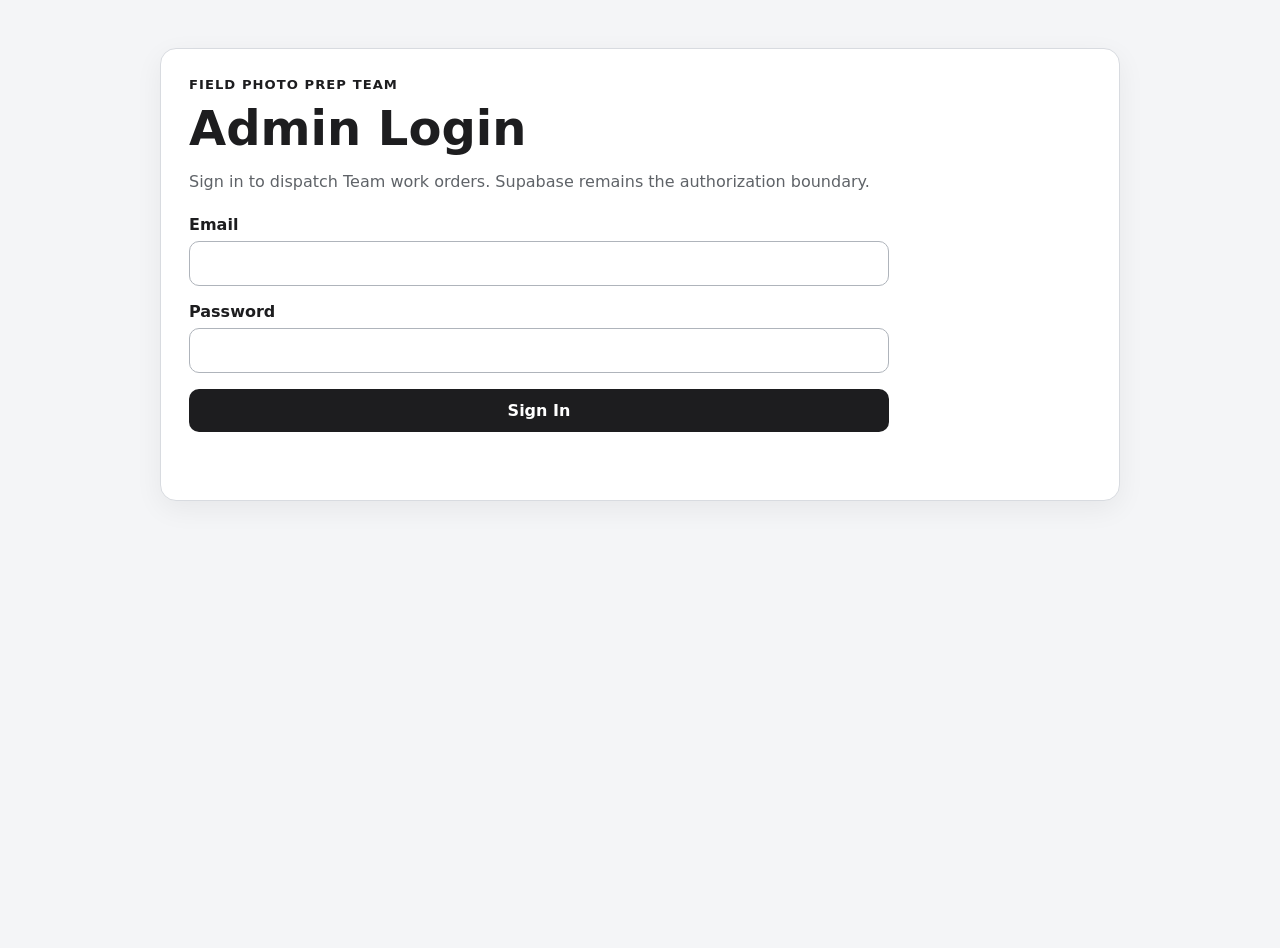
==== dashboard/index.html @ 67ddf604 "Add auto or custom WO number choice" ====
<!doctype html>
<html lang="en">
<head>
  <meta charset="utf-8">
  <meta name="viewport" content="width=device-width, initial-scale=1">
  <title>Field Photo Prep Team Admin</title>
  <link rel="stylesheet" href="styles.css?v=phase2-dispatch-20260914-3">
</head>
<body>
  <main class="shell">
    <section class="card" id="login-card">
      <p class="eyebrow">Field Photo Prep Team</p>
      <h1>Admin Login</h1>
      <p class="muted">Sign in to dispatch Team work orders. Supabase remains the authorization boundary.</p>
      <form id="login-form" autocomplete="on">
        <label>Email
          <input id="email" name="email" type="email" autocomplete="username" required>
        </label>
        <label>Password
          <input id="password" name="password" type="password" autocomplete="current-password" required>
        </label>
        <button id="sign-in" type="submit">Sign In</button>
      </form>
      <p id="login-status" class="status" role="status" aria-live="polite"></p>
    </section>

    <section class="card hidden" id="results-card">
      <div class="row between gap">
        <div>
          <p class="eyebrow">Authenticated Admin</p>
          <h2 id="account-heading">Signed in</h2>
        </div>
        <button id="sign-out" class="secondary" type="button">Sign Out</button>
      </div>

      <div id="rls-result" class="check" role="status" aria-live="polite"></div>

      <section class="admin-action" aria-labelledby="create-heading">
        <h2 id="create-heading">Create &amp; Assign Work Order</h2>
        <p class="muted">A new assignment stays marked “Not yet received” until that contractor’s app confirms delivery.</p>

        <form id="create-wo-form" class="admin-form" autocomplete="off">
          <fieldset class="choice-group">
            <legend>WO number</legend>
            <label class="choice-row">
              <input id="wo-number-mode-auto" name="wo-number-mode" type="radio" value="auto" checked>
              <span><strong>Auto-generate</strong><br><span class="muted">Server creates a number like FPP-000001.</span></span>
            </label>
            <label class="choice-row">
              <input id="wo-number-mode-custom" name="wo-number-mode" type="radio" value="custom">
              <span><strong>Use my own WO number</strong><br><span class="muted">Use the customer or company WO number you already have.</span></span>
            </label>
          </fieldset>

          <label id="custom-wo-number-field" class="hidden">Your WO number
            <input id="wo-number" name="wo-number" type="text" maxlength="160" placeholder="Customer WO number" disabled>
          </label>

          <label class="choice-row remember-choice">
            <input id="remember-wo-number-mode" type="checkbox">
            <span>Remember my WO-number choice on this browser</span>
          </label>

          <label>Property address
            <input id="property-address" name="property-address" type="text" required maxlength="500" placeholder="123 Test Property Rd">
          </label>

          <div class="form-grid">
            <label>Work type
              <input id="work-type" name="work-type" type="text" required maxlength="200" placeholder="Occupancy Inspection">
            </label>

            <label>Due date
              <input id="due-date" name="due-date" type="date" required>
            </label>
          </div>

          <label>Instructions
            <textarea id="instructions" name="instructions" rows="4" maxlength="4000" placeholder="Optional field instructions"></textarea>
          </label>

          <label>Assign to
            <select id="assignee" name="assignee" required disabled>
              <option value="">Sign in to load Team users</option>
            </select>
          </label>

          <button id="create-wo" type="submit">Create &amp; Assign</button>
          <p id="create-status" class="status" role="status" aria-live="polite"></p>
        </form>
      </section>

      <section class="admin-action hidden" id="edit-work-order-section" aria-labelledby="edit-heading">
        <h2 id="edit-heading">Edit Work Order</h2>
        <p class="muted">Correct dispatch details or change the assignee. If field work is already in progress, a changed assignee becomes a handoff request that the current contractor must approve or decline.</p>

        <form id="edit-wo-form" class="admin-form" autocomplete="off">
          <input id="edit-work-order-id" type="hidden">

          <label>WO number
            <input id="edit-wo-number" type="text" required maxlength="160">
          </label>

          <label>Property address
            <input id="edit-property-address" type="text" required maxlength="500">
          </label>

          <div class="form-grid">
            <label>Work type
              <input id="edit-work-type" type="text" required maxlength="200">
            </label>

            <label>Due date
              <input id="edit-due-date" type="date" required>
            </label>
          </div>

          <label>Instructions
            <textarea id="edit-instructions" rows="4" maxlength="4000"></textarea>
          </label>

          <label>Assign to / request handoff to
            <select id="edit-assignee" required disabled>
              <option value="">Choose Team user</option>
            </select>
          </label>

          <p id="edit-reassign-note" class="muted"></p>

          <div class="row gap edit-actions">
            <button id="save-edit" type="submit">Save Changes</button>
            <button id="cancel-edit" class="secondary" type="button">Close Editor</button>
          </div>
          <p id="edit-status" class="status" role="status" aria-live="polite"></p>
        </form>
      </section>

      <h2>Current Work Orders</h2>
      <p class="muted">No organization or assignee filter is sent by this page. Rows below are whatever Supabase RLS allows this Admin session to read.</p>
      <div id="work-orders" class="work-orders"></div>
    </section>
  </main>
  <script src="app.js?v=phase2-dispatch-20260914-3" defer></script>
</body>
</html>
---- dashboard/styles.css ----
:root {
  font-family: system-ui, -apple-system, BlinkMacSystemFont, "Segoe UI", sans-serif;
  color: #1d1d1f;
  background: #f4f5f7;
}

* { box-sizing: border-box; }

body {
  margin: 0;
  min-height: 100vh;
  background: #f4f5f7;
}

button, input, select, textarea { font: inherit; }

.shell {
  width: min(960px, calc(100% - 32px));
  margin: 48px auto;
}

.card {
  background: #fff;
  border: 1px solid #d8dbe0;
  border-radius: 16px;
  padding: 28px;
  box-shadow: 0 8px 28px rgba(0, 0, 0, 0.06);
}

.card + .card { margin-top: 20px; }
.hidden { display: none; }

h1, h2, h3 { margin-top: 0; }
h1 { font-size: clamp(2rem, 5vw, 3rem); margin-bottom: 10px; }
h2 { margin-top: 28px; }

.eyebrow {
  margin: 0 0 8px;
  font-size: 0.82rem;
  font-weight: 800;
  text-transform: uppercase;
  letter-spacing: 0.08em;
}

.muted { color: #5f6368; }
.tiny { font-size: 0.8rem; }

form {
  display: grid;
  gap: 16px;
  max-width: 700px;
  margin-top: 24px;
}

label {
  display: grid;
  gap: 7px;
  font-weight: 700;
}

input,
select,
textarea {
  width: 100%;
  padding: 12px 14px;
  border: 1px solid #afb4bb;
  border-radius: 10px;
  background: #fff;
  color: #1d1d1f;
}

textarea { resize: vertical; }

button {
  cursor: pointer;
  border: 0;
  border-radius: 10px;
  padding: 12px 18px;
  font-weight: 800;
  background: #1d1d1f;
  color: #fff;
}

button:disabled {
  cursor: wait;
  opacity: 0.6;
}

button.secondary {
  background: #e5e7ea;
  color: #1d1d1f;
}

.row { display: flex; align-items: flex-start; }
.between { justify-content: space-between; }
.gap { gap: 16px; }

.status { min-height: 1.5em; margin-bottom: 0; }
.error { color: #a31818; font-weight: 700; }

.check {
  white-space: pre-line;
  margin: 24px 0;
  padding: 16px;
  border-radius: 10px;
  font-weight: 750;
}

.check.pass {
  background: #e9f7ee;
  border: 1px solid #8bc49e;
}

.admin-action {
  margin: 30px 0;
  padding: 20px;
  border: 1px solid #d8dbe0;
  border-radius: 12px;
  background: #fafafa;
}

.admin-action h2 { margin-top: 0; }
.admin-form { margin-top: 18px; }

.form-grid {
  display: grid;
  grid-template-columns: 1fr 1fr;
  gap: 16px;
}

.work-orders {
  display: grid;
  gap: 12px;
}

.work-order {
  border: 1px solid #d8dbe0;
  border-radius: 12px;
  padding: 16px;
}

.work-order h3 { margin-bottom: 8px; }
.work-order p { margin: 5px 0; }

.work-order-actions {
  display: flex;
  gap: 10px;
  margin-top: 14px;
}

.receipt,
.handoff {
  padding: 8px 10px;
  border-radius: 8px;
  font-weight: 700;
}

.receipt.received {
  background: #e9f7ee;
  border: 1px solid #8bc49e;
}

.receipt.waiting,
.handoff.pending {
  background: #fff7df;
  border: 1px solid #d9bb68;
}

.edit-actions { align-items: stretch; }
.edit-actions button { flex: 1; }

@media (max-width: 620px) {
  .shell { margin: 20px auto; }
  .card { padding: 20px; }
  .row { display: block; }
  .secondary { width: 100%; margin-top: 12px; }
  .form-grid { grid-template-columns: 1fr; }
  .work-order-actions { display: block; }
  .work-order-actions button { width: 100%; }
  .edit-actions button { width: 100%; }
}
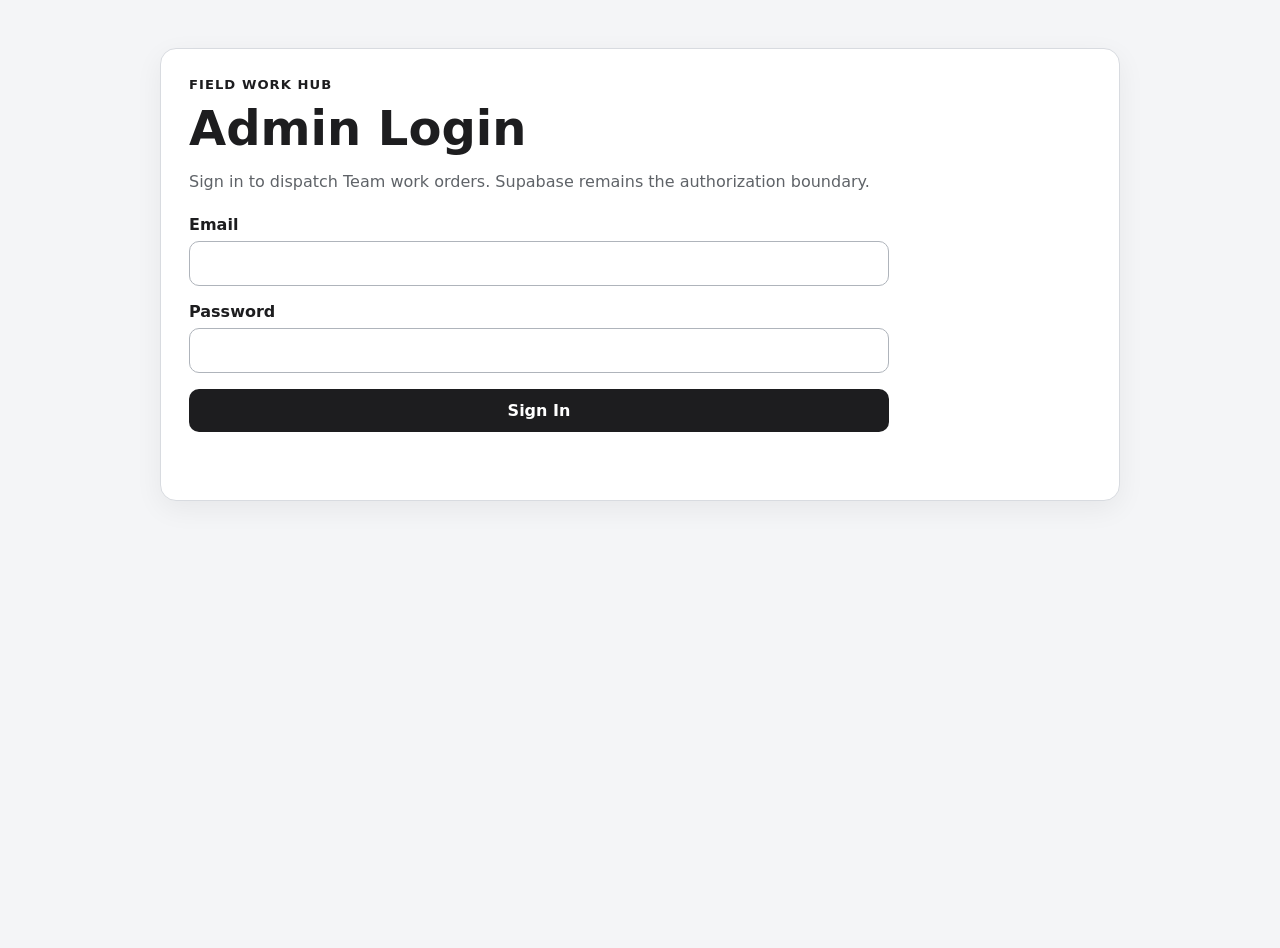
==== commit 6d8132c3: "Apply approved Field Work Hub icon and visible branding" ====
--- a/dashboard/index.html
+++ b/dashboard/index.html
@@ -3,13 +3,14 @@
 <head>
   <meta charset="utf-8">
   <meta name="viewport" content="width=device-width, initial-scale=1">
-  <title>Field Photo Prep Team Admin</title>
+  <title>Field Work Hub Admin</title>
+  <link rel="icon" type="image/png" href="fwh-icon.png?v=fwh-branding-20261002-1">
   <link rel="stylesheet" href="styles.css?v=phase2-dispatch-20260914-3">
 </head>
 <body>
   <main class="shell">
     <section class="card" id="login-card">
-      <p class="eyebrow">Field Photo Prep Team</p>
+      <p class="eyebrow">Field Work Hub</p>
       <h1>Admin Login</h1>
       <p class="muted">Sign in to dispatch Team work orders. Supabase remains the authorization boundary.</p>
       <form id="login-form" autocomplete="on">
@@ -140,6 +141,9 @@
       <div id="work-orders" class="work-orders"></div>
     </section>
   </main>
-  <script src="app.js?v=phase2-dispatch-20260914-3" defer></script>
+  <script src="app.js?v=admin-auto-refresh-20260930-1" defer></script>
+  <script src="session.js?v=admin-auto-refresh-20260930-1" defer></script>
+  <script src="contractors.js?v=admin-auto-refresh-20260930-1" defer></script>
+  <script src="auto-refresh.js?v=admin-auto-refresh-20260930-1" defer></script>
 </body>
 </html>
--- a/dashboard/styles.css
+++ b/dashboard/styles.css
@@ -69,6 +69,13 @@
   color: #1d1d1f;
 }
 
+input[type="radio"],
+input[type="checkbox"] {
+  width: auto;
+  padding: 0;
+  margin: 3px 0 0;
+}
+
 textarea { resize: vertical; }
 
 button {
@@ -121,6 +128,31 @@
 
 .admin-action h2 { margin-top: 0; }
 .admin-form { margin-top: 18px; }
+
+.choice-group {
+  display: grid;
+  gap: 10px;
+  margin: 0;
+  padding: 14px;
+  border: 1px solid #d8dbe0;
+  border-radius: 10px;
+}
+
+.choice-group legend {
+  padding: 0 6px;
+  font-weight: 800;
+}
+
+.choice-row {
+  display: flex;
+  align-items: flex-start;
+  gap: 10px;
+  font-weight: 500;
+}
+
+.remember-choice {
+  font-size: 0.95rem;
+}
 
 .form-grid {
   display: grid;
